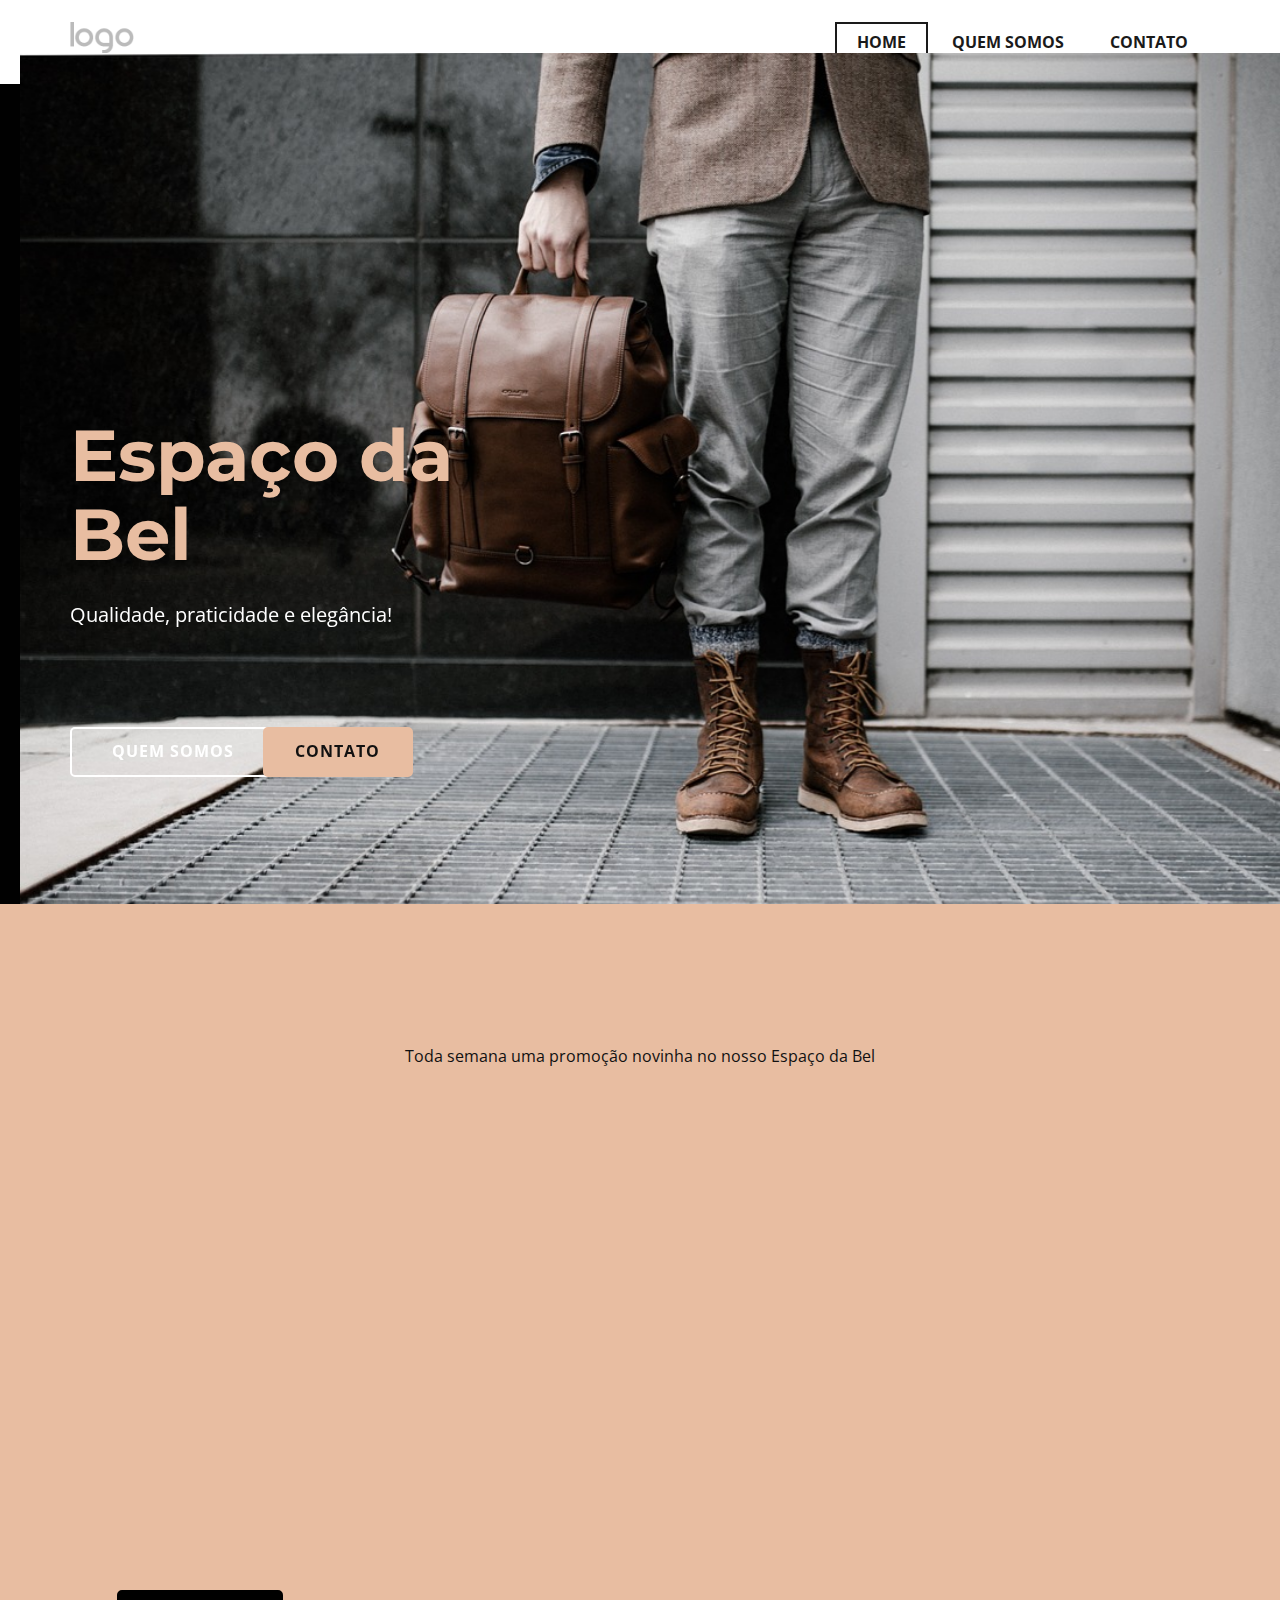
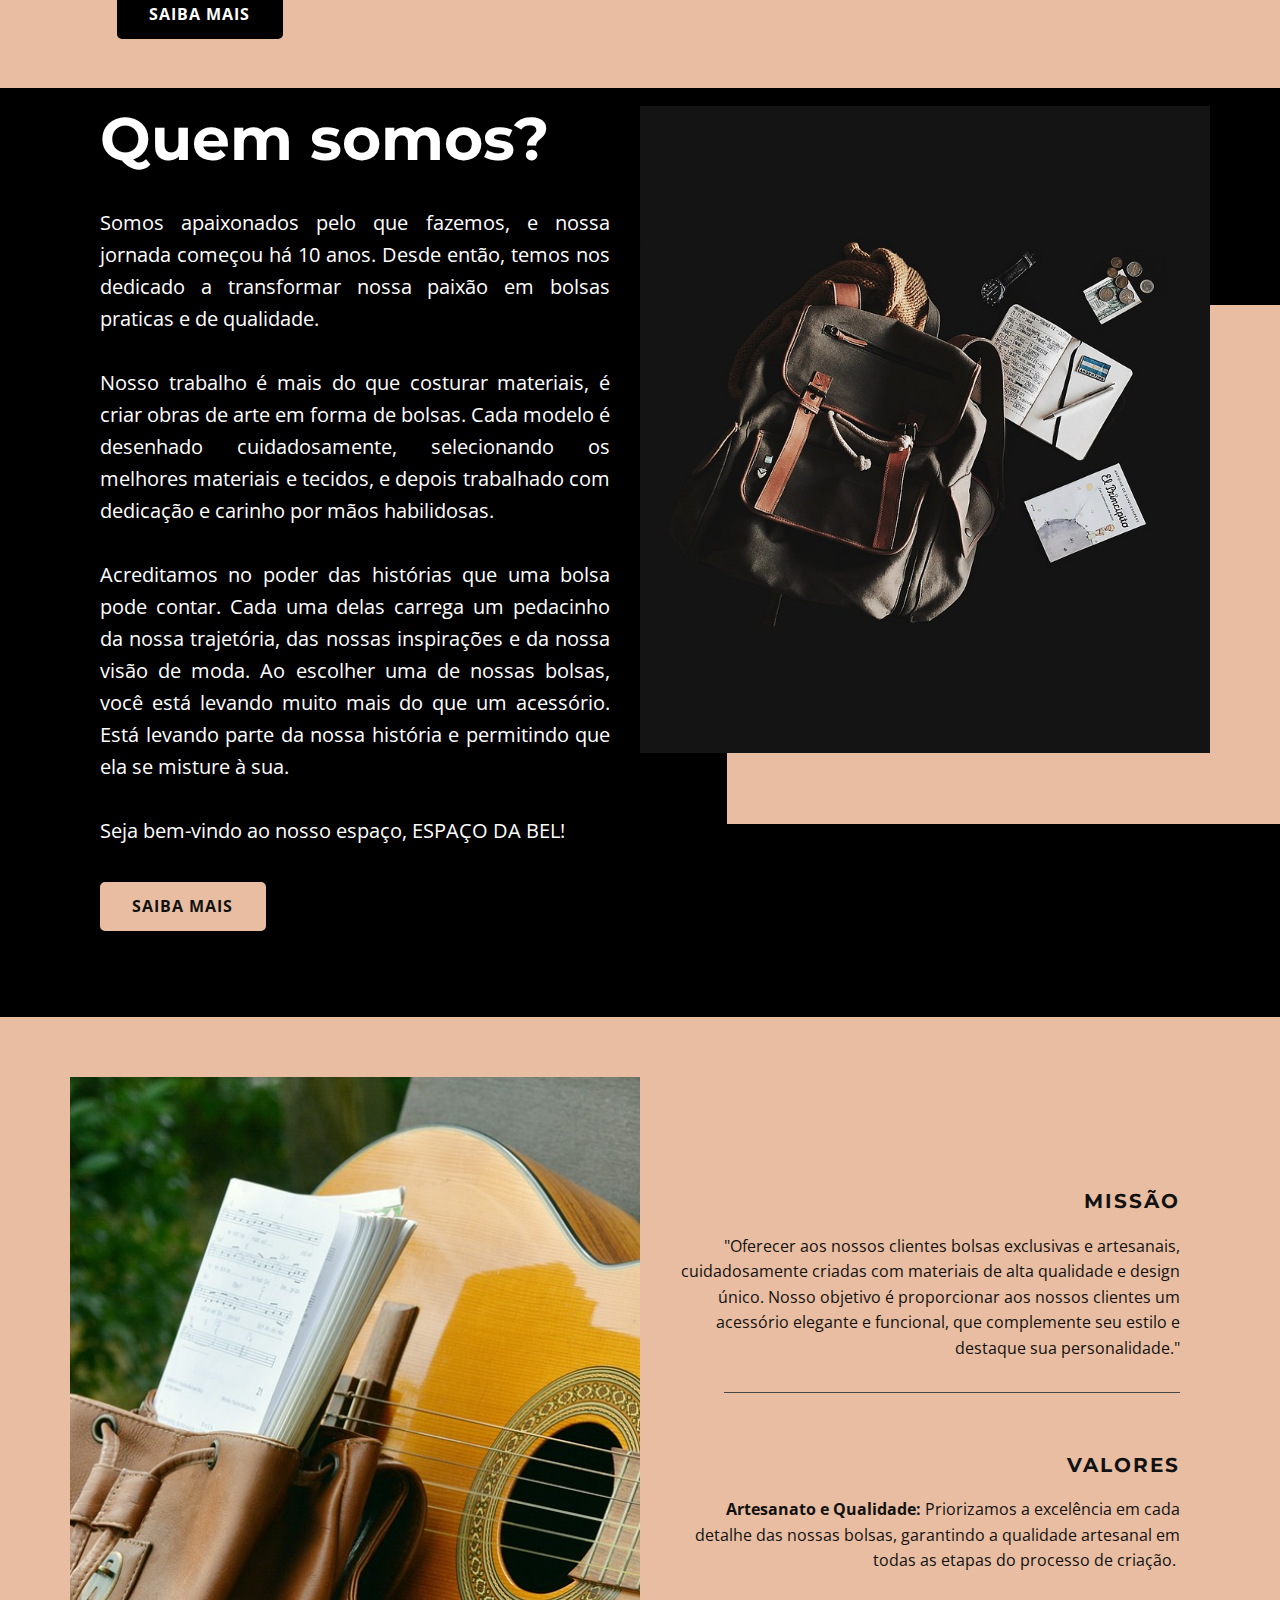
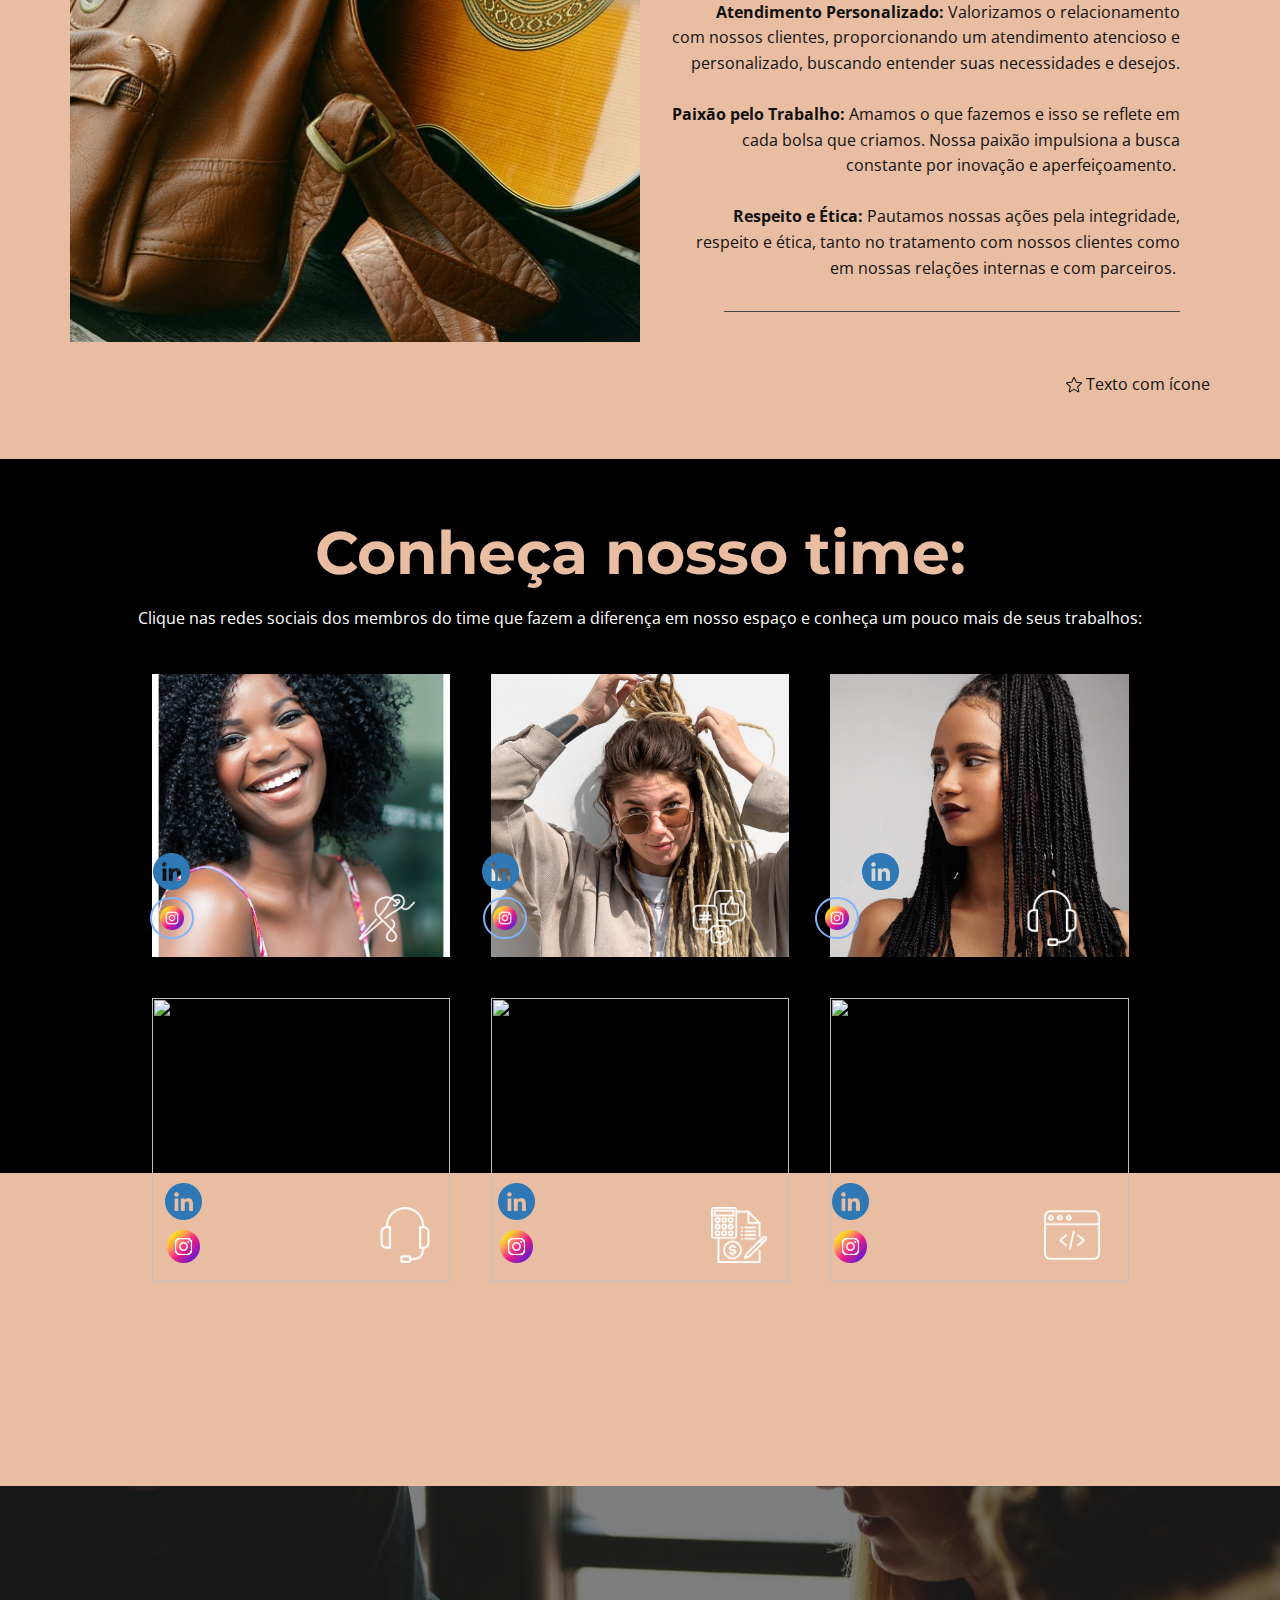
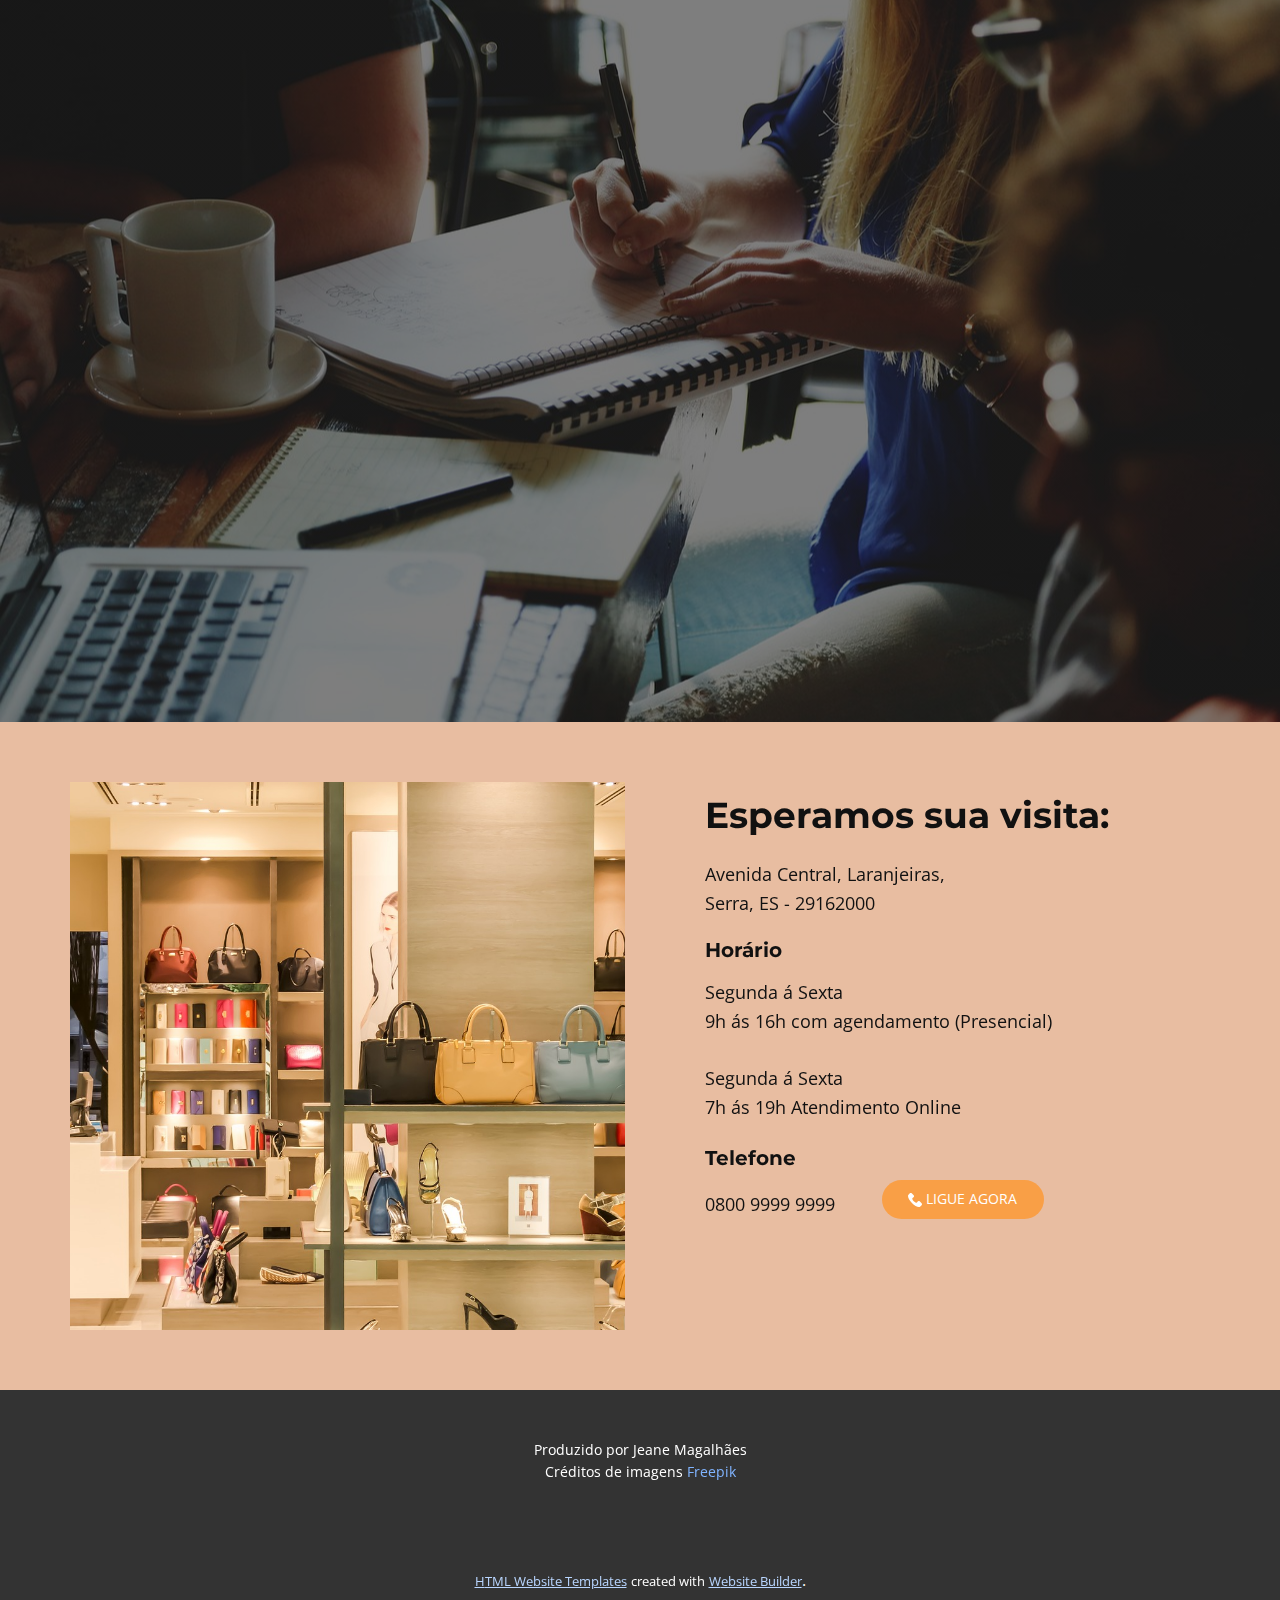
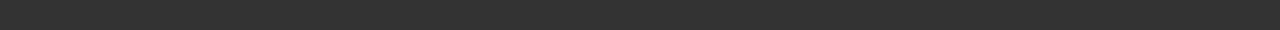
==== Home.html @ 500de868 "inicio" ====
<!DOCTYPE html>
<html style="font-size: 16px;" lang="pt"><head>
    <meta name="viewport" content="width=device-width, initial-scale=1.0">
    <meta charset="utf-8">
    <meta name="keywords" content="​Dreadlocks &amp;amp; Weave Spa, ​Hair Services, About Salon, ​To book and for exact pricing please call us at 123-456-7868, mission, Why Us?, Visit Us, Contact Us">
    <meta name="description" content="">
    <title>Home</title>
    <link rel="stylesheet" href="nicepage.css" media="screen">
<link rel="stylesheet" href="Home.css" media="screen">
    <script class="u-script" type="text/javascript" src="jquery.js" defer=""></script>
    <script class="u-script" type="text/javascript" src="nicepage.js" defer=""></script>
    <meta name="generator" content="Nicepage 5.10.10, nicepage.com">
    <meta name="referrer" content="origin">
    <link id="u-theme-google-font" rel="stylesheet" href="https://fonts.googleapis.com/css?family=Montserrat:100,100i,200,200i,300,300i,400,400i,500,500i,600,600i,700,700i,800,800i,900,900i|Open+Sans:300,300i,400,400i,500,500i,600,600i,700,700i,800,800i">
    
    
    
    
    
    
    
    
    <script type="application/ld+json">{
		"@context": "http://schema.org",
		"@type": "Organization",
		"name": "EspaçoBel",
		"logo": "/images/default-logo.png"
}</script>
    <meta name="theme-color" content="#80b4ff">
    <meta property="og:title" content="Home">
    <meta property="og:type" content="website">
  <meta data-intl-tel-input-cdn-path="intlTelInput/"></head>
  <body class="u-body u-xl-mode" data-lang="pt"><header class="u-clearfix u-header u-header" id="sec-bdaf"><div class="u-clearfix u-sheet u-valign-middle u-sheet-1">
        <a href="https://nicepage.com" class="u-image u-logo u-image-1">
          <img src="/images/default-logo.png" class="u-logo-image u-logo-image-1">
        </a>
        <nav class="u-menu u-menu-one-level u-offcanvas u-menu-1" data-responsive-from="MD">
          <div class="menu-collapse" style="font-size: 1rem; letter-spacing: 0px; font-weight: 700; text-transform: uppercase;">
            <a class="u-button-style u-custom-active-border-color u-custom-active-color u-custom-border u-custom-border-color u-custom-borders u-custom-hover-border-color u-custom-hover-color u-custom-left-right-menu-spacing u-custom-padding-bottom u-custom-text-active-color u-custom-text-color u-custom-text-hover-color u-custom-top-bottom-menu-spacing u-nav-link u-text-active-palette-1-base u-text-hover-palette-2-base" href="#">
              <svg class="u-svg-link" viewBox="0 0 24 24"><use xmlns:xlink="http://www.w3.org/1999/xlink" xlink:href="#menu-hamburger"></use></svg>
              <svg class="u-svg-content" version="1.1" id="menu-hamburger" viewBox="0 0 16 16" x="0px" y="0px" xmlns:xlink="http://www.w3.org/1999/xlink" xmlns="http://www.w3.org/2000/svg"><g><rect y="1" width="16" height="2"></rect><rect y="7" width="16" height="2"></rect><rect y="13" width="16" height="2"></rect>
</g></svg>
            </a>
          </div>
          <div class="u-custom-menu u-nav-container">
            <ul class="u-nav u-spacing-2 u-unstyled u-nav-1"><li class="u-nav-item"><a class="u-border-2 u-border-active-grey-90 u-border-hover-grey-50 u-button-style u-nav-link u-text-active-grey-90 u-text-grey-90 u-text-hover-grey-90" href="/Home.html" target="_blank" style="padding: 10px 20px;">Home</a>
</li><li class="u-nav-item"><a class="u-border-2 u-border-active-grey-90 u-border-hover-grey-50 u-button-style u-nav-link u-text-active-grey-90 u-text-grey-90 u-text-hover-grey-90" href="/Quem-Somos.html" target="_blank" style="padding: 10px 20px;">Quem Somos</a>
</li><li class="u-nav-item"><a class="u-border-2 u-border-active-grey-90 u-border-hover-grey-50 u-button-style u-nav-link u-text-active-grey-90 u-text-grey-90 u-text-hover-grey-90" href="/Contato.html" target="_blank" style="padding: 10px 20px;">Contato</a>
</li></ul>
          </div>
          <div class="u-custom-menu u-nav-container-collapse">
            <div class="u-black u-container-style u-inner-container-layout u-opacity u-opacity-95 u-sidenav">
              <div class="u-inner-container-layout u-sidenav-overflow">
                <div class="u-menu-close"></div>
                <ul class="u-align-center u-nav u-popupmenu-items u-unstyled u-nav-2"><li class="u-nav-item"><a class="u-button-style u-nav-link" href="/Home.html" target="_blank">Home</a>
</li><li class="u-nav-item"><a class="u-button-style u-nav-link" href="/Quem-Somos.html" target="_blank">Quem Somos</a>
</li><li class="u-nav-item"><a class="u-button-style u-nav-link" href="/Contato.html" target="_blank">Contato</a>
</li></ul>
              </div>
            </div>
            <div class="u-black u-menu-overlay u-opacity u-opacity-70"></div>
          </div>
        </nav>
      </div></header>
    <section class="skrollable skrollable-between u-align-left u-clearfix u-image u-section-1" id="carousel_c16d" src="" data-image-width="1980" data-image-height="1322">
      <img class="u-image u-image-1" src="/images/22e17a2b12294d01dacda52c867f68ab13fb8b41e6dcbb9622883d22128be8625da0c2d75aa3083d5e7c8ee6fb249936148e20fbebf7f8870bdb8a_1280.jpg" data-image-width="1280" data-image-height="853" data-animation-name="customAnimationIn" data-animation-duration="1500">
      <h1 class="u-text u-text-palette-2-base u-title u-text-1" data-animation-name="customAnimationIn" data-animation-duration="1750" data-animation-delay="500">Espaço&nbsp;da<br>Bel
      </h1>
      <p class="u-large-text u-text u-text-body-alt-color u-text-variant u-text-2" data-animation-name="customAnimationIn" data-animation-duration="1500" data-animation-delay="500">Qualidade, praticidade e elegância!<br>
        <br>
        <a href="https://www.freepik.com/" class="u-active-none u-border-1 u-border-active-grey-25 u-border-hover-grey-25 u-border-no-left u-border-no-right u-border-no-top u-border-white u-bottom-left-radius-0 u-bottom-right-radius-0 u-btn u-button-link u-button-style u-hover-none u-none u-radius-0 u-text-palette-2-base u-top-left-radius-0 u-top-right-radius-0 u-btn-1" target="_blank"></a>
      </p>
      <div class="u-align-left u-clearfix u-expanded-width-xs u-layout-custom-sm u-layout-custom-xs u-layout-wrap u-layout-wrap-1">
        <div class="u-layout">
          <div class="u-layout-row">
            <div class="u-align-left u-container-style u-layout-cell u-right-cell u-size-25-lg u-size-25-md u-size-25-xl u-size-30-sm u-size-60-xs u-layout-cell-1" data-animation-name="customAnimationIn" data-animation-duration="1500" data-animation-delay="500">
              <div class="u-container-layout u-valign-top u-container-layout-1">
                <a href="/Quem-Somos.html" class="u-active-white u-border-2 u-border-active-white u-border-hover-white u-border-white u-btn u-btn-round u-button-style u-hover-white u-radius-5 u-btn-2" target="_blank">Quem Somos</a>
              </div>
            </div>
            <div class="u-align-left u-container-style u-layout-cell u-left-cell u-size-30-sm u-size-35-lg u-size-35-md u-size-35-xl u-size-60-xs u-layout-cell-2" data-animation-name="customAnimationIn" data-animation-duration="1500" data-animation-delay="500">
              <div class="u-container-layout u-valign-top u-container-layout-2">
                <a href="/Contato.html" class="u-active-white u-border-2 u-border-palette-2-base u-btn u-btn-round u-button-style u-hover-white u-palette-2-base u-radius-5 u-btn-3">Contato</a>
              </div>
            </div>
          </div>
        </div>
      </div>
    </section>
    <section class="u-align-center u-clearfix u-palette-2-base u-section-2" id="carousel_c72b">
      <div class="u-clearfix u-sheet u-sheet-1">
        <h2 class="u-align-center u-text u-text-default u-text-1" data-animation-name="customAnimationIn" data-animation-duration="1500"> Liquida Espaço</h2>
        <p class="u-align-center u-text u-text-default u-text-2">Toda semana uma promoção novinha no nosso Espaço da Bel</p>
        <div class="u-expanded-width u-list u-list-1">
          <div class="u-repeater u-repeater-1">
            <div class="u-align-center u-container-style u-list-item u-repeater-item u-shape-rectangle u-list-item-1" data-animation-name="customAnimationIn" data-animation-duration="1500" data-animation-delay="500">
              <div class="u-container-layout u-similar-container u-container-layout-1">
                <div alt="" class="u-border-9 u-border-white u-image u-image-circle u-image-1" data-image-width="1280" data-image-height="763" data-animation-name="customAnimationIn" data-animation-duration="1500" data-animation-delay="250"></div>
                <a href="https://nicepage.studio" class="u-border-2 u-border-hover-palette-2-base u-border-palette-1-base u-btn u-btn-round u-button-style u-none u-radius-50 u-btn-1"><span class="u-file-icon u-icon u-icon-1"><img src="/images/10629628.png" alt=""></span>
                </a>
                <h4 class="u-text u-text-3">bolsa tiracol<br>masculina
                </h4>
                <h5 class="u-text u-text-4">R​$225</h5>
                <p class="u-text u-text-5">Bolsa em corvino.</p>
                <a href="https://nicepage.site" class="u-active-none u-btn u-button-style u-hover-none u-none u-text-hover-palette-2-base u-text-palette-1-base u-btn-2"><span class="u-icon u-text-black"><svg class="u-svg-content" viewBox="0 0 511.334 511.334" style="width: 1em; height: 1em;"><path d="m506.887 114.74c-3.979-5.097-10.086-8.076-16.553-8.076h-399.808l-5.943-66.207c-.972-10.827-10.046-19.123-20.916-19.123h-42.667c-11.598 0-21 9.402-21 21s9.402 21 21 21h23.468l23.018 256.439c.005.302-.01.599.007.903.047.806.152 1.594.286 2.37l.842 9.376c.016.177.034.354.055.529 2.552 22.11 13.851 41.267 30.19 54.21-8.466 10.812-13.532 24.407-13.532 39.172 0 35.106 28.561 63.667 63.666 63.667 35.106 0 63.667-28.561 63.667-63.667 0-7.605-1.345-14.9-3.801-21.667h114.936c-2.457 6.767-3.801 14.062-3.801 21.667 0 35.106 28.561 63.667 63.667 63.667s63.667-28.561 63.667-63.667-28.561-63.667-63.667-63.667h-234.526c-15.952 0-29.853-9.624-35.853-23.646l335.608-19.724c9.162-.538 16.914-6.966 19.141-15.87l42.67-170.67c1.567-6.272.158-12.918-3.821-18.016z"></path></svg></span>&nbsp;Adicionar ao Carrinho
                </a>
              </div>
            </div>
            <div class="u-align-center u-container-style u-list-item u-repeater-item u-shape-rectangle u-list-item-2" data-animation-name="customAnimationIn" data-animation-duration="1500" data-animation-delay="500">
              <div class="u-container-layout u-similar-container u-container-layout-2">
                <div alt="" class="u-border-9 u-border-white u-image u-image-circle u-image-2" data-image-width="1280" data-image-height="853" data-animation-name="customAnimationIn" data-animation-duration="1500" data-animation-delay="250"></div>
                <a href="https://nicepage.studio" class="u-border-2 u-border-hover-palette-2-base u-border-palette-1-base u-btn u-btn-round u-button-style u-none u-radius-50 u-btn-3"><span class="u-file-icon u-icon u-icon-3"><img src="/images/10263272.png" alt=""></span>
                </a>
                <h4 class="u-text u-text-6"> bolsa de mão&nbsp;<br>feminina G
                </h4>
                <h5 class="u-text u-text-7">R​$125</h5>
                <p class="u-text u-text-8">Bolsa em corino.</p>
                <a href="https://nicepage.site" class="u-active-none u-btn u-button-style u-hover-none u-none u-text-hover-palette-2-base u-text-palette-1-base u-btn-4"><span class="u-icon u-text-black"><svg class="u-svg-content" viewBox="0 0 511.334 511.334" style="width: 1em; height: 1em;"><path d="m506.887 114.74c-3.979-5.097-10.086-8.076-16.553-8.076h-399.808l-5.943-66.207c-.972-10.827-10.046-19.123-20.916-19.123h-42.667c-11.598 0-21 9.402-21 21s9.402 21 21 21h23.468l23.018 256.439c.005.302-.01.599.007.903.047.806.152 1.594.286 2.37l.842 9.376c.016.177.034.354.055.529 2.552 22.11 13.851 41.267 30.19 54.21-8.466 10.812-13.532 24.407-13.532 39.172 0 35.106 28.561 63.667 63.666 63.667 35.106 0 63.667-28.561 63.667-63.667 0-7.605-1.345-14.9-3.801-21.667h114.936c-2.457 6.767-3.801 14.062-3.801 21.667 0 35.106 28.561 63.667 63.667 63.667s63.667-28.561 63.667-63.667-28.561-63.667-63.667-63.667h-234.526c-15.952 0-29.853-9.624-35.853-23.646l335.608-19.724c9.162-.538 16.914-6.966 19.141-15.87l42.67-170.67c1.567-6.272.158-12.918-3.821-18.016z"></path></svg></span>&nbsp;Adicionar ao Carrinho
                </a>
              </div>
            </div>
            <div class="u-align-center u-container-style u-list-item u-repeater-item u-shape-rectangle u-list-item-3" data-animation-name="customAnimationIn" data-animation-duration="1500" data-animation-delay="500">
              <div class="u-container-layout u-similar-container u-container-layout-3">
                <div alt="" class="u-border-9 u-border-white u-image u-image-circle u-image-3" data-image-width="1280" data-image-height="853" data-animation-name="customAnimationIn" data-animation-duration="1500" data-animation-delay="250"></div>
                <a href="https://nicepage.studio" class="u-border-2 u-border-hover-palette-2-base u-border-palette-1-base u-btn u-btn-round u-button-style u-none u-radius-50 u-btn-5"><span class="u-file-icon u-icon u-icon-5"><img src="/images/10263272.png" alt=""></span>
                </a>
                <h4 class="u-text u-text-9">MOCHILA&nbsp;<br>UNISSEX
                </h4>
                <h5 class="u-text u-text-10"> R$85</h5>
                <p class="u-text u-text-11">Bolsa em duratã.</p>
                <a href="https://nicepage.site" class="u-active-none u-btn u-button-style u-hover-none u-none u-text-hover-palette-2-base u-text-palette-1-base u-btn-6"><span class="u-icon u-text-black"><svg class="u-svg-content" viewBox="0 0 511.334 511.334" style="width: 1em; height: 1em;"><path d="m506.887 114.74c-3.979-5.097-10.086-8.076-16.553-8.076h-399.808l-5.943-66.207c-.972-10.827-10.046-19.123-20.916-19.123h-42.667c-11.598 0-21 9.402-21 21s9.402 21 21 21h23.468l23.018 256.439c.005.302-.01.599.007.903.047.806.152 1.594.286 2.37l.842 9.376c.016.177.034.354.055.529 2.552 22.11 13.851 41.267 30.19 54.21-8.466 10.812-13.532 24.407-13.532 39.172 0 35.106 28.561 63.667 63.666 63.667 35.106 0 63.667-28.561 63.667-63.667 0-7.605-1.345-14.9-3.801-21.667h114.936c-2.457 6.767-3.801 14.062-3.801 21.667 0 35.106 28.561 63.667 63.667 63.667s63.667-28.561 63.667-63.667-28.561-63.667-63.667-63.667h-234.526c-15.952 0-29.853-9.624-35.853-23.646l335.608-19.724c9.162-.538 16.914-6.966 19.141-15.87l42.67-170.67c1.567-6.272.158-12.918-3.821-18.016z"></path></svg></span>&nbsp;Adicionar ao Carrinho
                </a>
              </div>
            </div>
            <div class="u-align-center u-container-style u-list-item u-repeater-item u-shape-rectangle u-list-item-4" data-animation-name="customAnimationIn" data-animation-duration="1500" data-animation-delay="500">
              <div class="u-container-layout u-similar-container u-container-layout-4">
                <div alt="" class="u-border-9 u-border-white u-image u-image-circle u-image-4" data-image-width="1280" data-image-height="1280" data-animation-name="customAnimationIn" data-animation-duration="1500" data-animation-delay="250"></div>
                <a href="https://nicepage.studio" class="u-border-2 u-border-hover-palette-2-base u-border-palette-1-base u-btn u-btn-round u-button-style u-none u-radius-50 u-btn-7"><span class="u-file-icon u-icon u-icon-7"><img src="/images/10263272.png" alt=""></span>
                </a>
                <h4 class="u-text u-text-12">BOLSA DE MÃO FEMININA P</h4>
                <h5 class="u-text u-text-13">R​$155&nbsp;<br>
                </h5>
                <p class="u-text u-text-14">Bolsa em corino trabalhado.</p>
                <a href="https://nicepage.site" class="u-active-none u-btn u-button-style u-hover-none u-none u-text-hover-palette-2-base u-text-palette-1-base u-btn-8"><span class="u-icon u-text-black"><svg class="u-svg-content" viewBox="0 0 511.334 511.334" style="width: 1em; height: 1em;"><path d="m506.887 114.74c-3.979-5.097-10.086-8.076-16.553-8.076h-399.808l-5.943-66.207c-.972-10.827-10.046-19.123-20.916-19.123h-42.667c-11.598 0-21 9.402-21 21s9.402 21 21 21h23.468l23.018 256.439c.005.302-.01.599.007.903.047.806.152 1.594.286 2.37l.842 9.376c.016.177.034.354.055.529 2.552 22.11 13.851 41.267 30.19 54.21-8.466 10.812-13.532 24.407-13.532 39.172 0 35.106 28.561 63.667 63.666 63.667 35.106 0 63.667-28.561 63.667-63.667 0-7.605-1.345-14.9-3.801-21.667h114.936c-2.457 6.767-3.801 14.062-3.801 21.667 0 35.106 28.561 63.667 63.667 63.667s63.667-28.561 63.667-63.667-28.561-63.667-63.667-63.667h-234.526c-15.952 0-29.853-9.624-35.853-23.646l335.608-19.724c9.162-.538 16.914-6.966 19.141-15.87l42.67-170.67c1.567-6.272.158-12.918-3.821-18.016z"></path></svg></span>&nbsp;Adicionar ao Carrinho
                </a>
              </div>
            </div>
          </div>
        </div>
        <a href="/Contato.html" class="u-active-white u-align-left u-black u-border-2 u-border-black u-border-hover-palette-2-base u-btn u-btn-round u-button-style u-hover-grey-60 u-radius-5 u-btn-9" target="_blank">SAIBA MAIS</a>
      </div>
    </section>
    <section class="u-black u-clearfix u-valign-middle-lg u-valign-middle-xl u-valign-middle-xs u-section-3" id="carousel_74c8">
      <div class="u-palette-2-base u-shape u-shape-rectangle u-shape-1"></div>
      <div class="u-clearfix u-layout-wrap u-layout-wrap-1">
        <div class="u-layout">
          <div class="u-layout-row">
            <div class="u-container-align-left u-container-style u-layout-cell u-size-30-lg u-size-30-xl u-size-60-md u-size-60-sm u-size-60-xs u-layout-cell-1">
              <div class="u-container-layout u-container-layout-1">
                <h2 class="u-align-left u-text u-text-1">Quem somos?</h2>
                <p class="u-align-justify u-text u-text-2">Somos apaixonados pelo que fazemos, e nossa jornada começou há 10 anos. Desde então, temos nos dedicado a transformar nossa paixão em bolsas praticas e de qualidade.&nbsp;<br>
                  <br>Nosso trabalho é mais do que costurar materiais, é criar obras de arte em forma de bolsas. Cada modelo é desenhado cuidadosamente, selecionando os melhores materiais e tecidos, e depois trabalhado com dedicação e carinho por mãos habilidosas.&nbsp;<br>
                  <br>Acreditamos no poder das histórias que uma bolsa pode contar. Cada uma delas carrega um pedacinho da nossa trajetória, das nossas inspirações e da nossa visão de moda. Ao escolher uma de nossas bolsas, você está levando muito mais do que um acessório. Está levando parte da nossa história e permitindo que ela se misture à sua.&nbsp;<br>
                  <br>Seja bem-vindo ao nosso espaço, ESPAÇO DA BEL!&nbsp;<br>
                </p>
                <a href="/Contato.html" class="u-active-white u-align-left u-border-2 u-border-palette-2-base u-btn u-btn-round u-button-style u-hover-white u-palette-2-base u-radius-5 u-btn-1" target="_blank">SAIBA MAIS</a>
              </div>
            </div>
            <div class="u-container-style u-layout-cell u-size-30-lg u-size-30-xl u-size-60-md u-size-60-sm u-size-60-xs u-layout-cell-2">
              <div class="u-container-layout u-container-layout-2">
                <img class="u-expanded-width-lg u-expanded-width-xl u-image u-image-default u-image-1" src="/images/1bbcd5934a27c97f35cf4f248a918b1af66ad0f0c254eef7b6de8eb1b36b3815ddba918716b6fed92603c0157c50e8c46e052acc3dda0e8d6b7dd9_1280.jpg" alt="" data-image-width="1280" data-image-height="853">
              </div>
            </div>
          </div>
        </div>
      </div>
    </section>
    <section class="u-clearfix u-palette-2-base u-section-4" id="carousel_ad1d">
      <div class="u-clearfix u-sheet u-valign-middle u-sheet-1">
        <div class="u-clearfix u-expanded-width u-layout-wrap u-layout-wrap-1">
          <div class="u-layout">
            <div class="u-layout-row">
              <div class="u-align-center u-container-style u-image u-layout-cell u-right-cell u-size-30 u-image-1" data-image-width="1280" data-image-height="853">
                <div class="u-container-layout u-container-layout-1"></div>
              </div>
              <div class="u-align-right u-container-align-right u-container-style u-layout-cell u-left-cell u-size-30 u-layout-cell-2">
                <div class="u-container-layout u-container-layout-2">
                  <h4 class="u-align-right u-text u-text-default u-text-1">MISSÃO</h4>
                  <p class="u-align-right u-text u-text-2"> "Oferecer aos nossos clientes bolsas exclusivas e artesanais, cuidadosamente criadas com materiais de alta qualidade e design único. Nosso objetivo é proporcionar aos nossos clientes um acessório elegante e funcional, que complemente seu estilo e destaque sua personalidade."</p>
                  <div class="u-align-right u-border-1 u-border-grey-dark-1 u-line u-line-horizontal u-line-1"></div>
                  <h4 class="u-align-right u-text u-text-default u-text-3">VALORES</h4>
                  <p class="u-align-right u-text u-text-4">
                    <span style="font-weight: 700;">Artesanato e Qualidade: </span>Priorizamos a excelência em cada detalhe das nossas bolsas, garantindo a qualidade artesanal em todas as etapas do processo de criação.&nbsp;<br>
                    <br>
                    <span style="font-weight: 700;">&nbsp; &nbsp; &nbsp;Atendimento Personalizado: </span>Valorizamos o relacionamento com nossos clientes, proporcionando um atendimento atencioso e personalizado, buscando entender suas necessidades e desejos.<br>
                    <br>
                    <span style="font-weight: 700;">Paixão pelo Trabalho:</span> Amamos o que fazemos e isso se reflete em cada bolsa que criamos. Nossa paixão impulsiona a busca constante por inovação e aperfeiçoamento.&nbsp;<br>
                    <br>
                    <span style="font-weight: 700;">&nbsp;Respeito e Ética: </span>Pautamos nossas ações pela integridade, respeito e ética, tanto no tratamento com nossos clientes como em nossas relações internas e com parceiros.&nbsp;<br>
                  </p>
                  <div class="u-align-right u-border-1 u-border-grey-dark-1 u-line u-line-horizontal u-line-2"></div>
                </div>
              </div>
            </div>
          </div>
        </div>
        <p class="u-text u-text-default u-text-5"><span class="u-icon"><svg class="u-svg-content" viewBox="0 0 511 511" style="width: 1em; height: 1em;"><path d="m114.59375 491.140625c-5.609375 0-11.179688-1.75-15.933594-5.1875-8.855468-6.417969-12.992187-17.449219-10.582031-28.09375l32.9375-145.089844-111.703125-97.960937c-8.210938-7.167969-11.347656-18.519532-7.976562-28.90625 3.371093-10.367188 12.542968-17.707032 23.402343-18.710938l147.796875-13.417968 58.433594-136.746094c4.308594-10.046875 14.121094-16.535156 25.023438-16.535156 10.902343 0 20.714843 6.488281 25.023437 16.511718l58.433594 136.769532 147.773437 13.417968c10.882813.980469 20.054688 8.34375 23.425782 18.710938 3.371093 10.367187.253906 21.738281-7.957032 28.90625l-111.703125 97.941406 32.9375 145.085938c2.414063 10.667968-1.726562 21.699218-10.578125 28.097656-8.832031 6.398437-20.609375 6.890625-29.910156 1.300781l-127.445312-76.160156-127.445313 76.203125c-4.308594 2.558594-9.109375 3.863281-13.953125 3.863281zm141.398438-112.875c4.84375 0 9.640624 1.300781 13.953124 3.859375l120.277344 71.9375-31.085937-136.941406c-2.21875-9.746094 1.089843-19.921875 8.621093-26.515625l105.472657-92.5-139.542969-12.671875c-10.046875-.917969-18.6875-7.234375-22.613281-16.492188l-55.082031-129.046875-55.148438 129.066407c-3.882812 9.195312-12.523438 15.511718-22.546875 16.429687l-139.5625 12.671875 105.46875 92.5c7.554687 6.613281 10.859375 16.769531 8.621094 26.539062l-31.0625 136.9375 120.277343-71.914062c4.308594-2.558594 9.109376-3.859375 13.953126-3.859375zm-84.585938-221.847656s0 .023437-.023438.042969zm169.128906-.0625.023438.042969c0-.023438 0-.023438-.023438-.042969zm0 0"></path></svg></span>&nbsp;Texto com ícone
        </p>
      </div>
    </section>
    <section class="u-align-center u-clearfix u-palette-2-light-1 u-section-5" id="carousel_bdc9">
      <div class="u-black u-container-style u-expanded-width u-group u-shape-rectangle u-group-1">
        <div class="u-container-layout u-container-layout-1">
          <div class="u-align-center u-container-style u-group u-shape-rectangle u-group-2">
            <div class="u-container-layout u-container-layout-2">
              <h2 class="u-align-center u-text u-text-palette-2-base u-text-1"> Conheça nosso time:</h2>
              <p class="u-align-center u-text u-text-2"> Clique nas redes sociais dos membros do time que fazem a diferença em nosso espaço e conheça um pouco mais de seus trabalhos:</p>
            </div>
          </div>
          <div class="u-gallery u-layout-grid u-lightbox u-show-text-on-hover u-gallery-1">
            <div class="u-gallery-inner u-gallery-inner-1">
              <div class="u-effect-fade u-effect-hover-zoom u-gallery-item u-shape-rectangle">
                <div class="u-back-slide" data-image-width="980" data-image-height="1280">
                  <img class="u-back-image u-expanded" src="/images/e3ddd3bc6905718c6976fbec80265155cbf74cb5a7685d00ed15269a44d8c0e7a7036cba7f5865310643ec512a02171a88c09d39723b2c77434f39_1280.jpg">
                </div>
                <div class="u-over-slide u-shading u-over-slide-1">
                  <h3 class="u-gallery-heading"></h3>
                  <p class="u-gallery-text"></p>
                </div>
              </div>
              <div class="u-effect-fade u-effect-hover-zoom u-gallery-item u-shape-rectangle">
                <div class="u-back-slide" data-image-width="872" data-image-height="872">
                  <img class="u-back-image u-expanded" src="/images/rtrtrtrt.jpg">
                </div>
                <div class="u-over-slide u-shading u-over-slide-2">
                  <h3 class="u-gallery-heading"></h3>
                  <p class="u-gallery-text"></p>
                </div>
              </div>
              <div class="u-effect-fade u-effect-hover-zoom u-gallery-item u-shape-rectangle">
                <div class="u-back-slide" data-image-width="872" data-image-height="872">
                  <img class="u-back-image u-expanded" src="/images/dsdsd.jpg">
                </div>
                <div class="u-over-slide u-shading u-over-slide-3">
                  <h3 class="u-gallery-heading"></h3>
                  <p class="u-gallery-text"></p>
                </div>
              </div>
              <div class="u-effect-fade u-effect-hover-zoom u-gallery-item u-shape-rectangle">
                <div class="u-back-slide" data-image-width="1280" data-image-height="853">
                  <img class="u-back-image u-expanded" src="https://pixabay.com/get/gd851550101c6eec4f1e18af06806c447004972e702b80737d61e9d7e16447c65c133a1b13789c979a9d1e0dc17118289d8d90e433db6b17be916b729a85d1ca9_1280.jpg">
                </div>
                <div class="u-over-slide u-shading u-over-slide-4">
                  <h3 class="u-gallery-heading"></h3>
                  <p class="u-gallery-text"></p>
                </div>
              </div>
              <div class="u-effect-fade u-effect-hover-zoom u-gallery-item u-shape-rectangle">
                <div class="u-back-slide" data-image-width="1280" data-image-height="852">
                  <img class="u-back-image u-expanded" src="https://pixabay.com/get/ge643abc46f7dc47c793b6a597269751f46522c2904fea528d771e01aa0dea41a49a1631a845e064e0defc26ed328252efc136709c0f92a713598eabcfba5f7f1_1280.jpg">
                </div>
                <div class="u-over-slide u-shading u-over-slide-5">
                  <h3 class="u-gallery-heading"></h3>
                  <p class="u-gallery-text"></p>
                </div>
              </div>
              <div class="u-effect-fade u-effect-hover-zoom u-gallery-item u-shape-rectangle">
                <div class="u-back-slide" data-image-width="1280" data-image-height="853">
                  <img class="u-back-image u-expanded" src="https://pixabay.com/get/g873b3ad9679e596d145efb40869a07f79b061eebcebb9ad1b2392ab3d13df36e819829de835ebc0ad7a4a32cc406a76dd377f558b82f4e0d16948808cc7ac4b4_1280.jpg">
                </div>
                <div class="u-over-slide u-shading u-over-slide-6">
                  <h3 class="u-gallery-heading"></h3>
                  <p class="u-gallery-text"></p>
                </div>
              </div>
            </div>
          </div>
          <div class="u-list u-list-1">
            <div class="u-repeater u-repeater-1">
              <div class="u-container-style u-list-item u-repeater-item">
                <div class="u-container-layout u-similar-container u-container-layout-3"><span class="u-custom-item u-file-icon u-icon u-text-white u-icon-1"><img src="/images/2818753-df951fcc.png" alt=""></span>
                  <a href="https://nicepage.com/k/teacher-website-templates" class="u-border-2 u-border-hover-palette-3-base u-border-palette-1-base u-btn u-btn-round u-button-style u-none u-radius-50 u-text-palette-2-base u-btn-1"><span class="u-file-icon u-icon u-icon-2"><img src="/images/3955024.png" alt=""></span>
                  </a>
                </div>
              </div>
              <div class="u-container-style u-list-item u-repeater-item">
                <div class="u-container-layout u-similar-container u-container-layout-4"><span class="u-custom-item u-file-icon u-icon u-text-white u-icon-3"><img src="/images/2065064-f96e9097.png" alt=""></span>
                  <a href="https://nicepage.com/k/teacher-website-templates" class="u-border-2 u-border-hover-palette-3-base u-border-palette-1-base u-btn u-btn-round u-button-style u-none u-radius-50 u-text-palette-2-base u-btn-2"><span class="u-file-icon u-icon u-icon-4"><img src="/images/3955024.png" alt=""></span>
                  </a>
                </div>
              </div>
              <div class="u-container-style u-list-item u-repeater-item">
                <div class="u-container-layout u-similar-container u-container-layout-5"><span class="u-custom-item u-file-icon u-icon u-text-white u-icon-5"><img src="/images/862909-fc312bbb.png" alt=""></span>
                  <a href="https://nicepage.com/k/teacher-website-templates" class="u-border-2 u-border-hover-palette-3-base u-border-palette-1-base u-btn u-btn-round u-button-style u-none u-radius-50 u-text-palette-2-base u-btn-3"><span class="u-file-icon u-icon u-icon-6"><img src="/images/3955024.png" alt=""></span>
                  </a>
                </div>
              </div>
            </div>
          </div><span class="u-file-icon u-icon u-icon-7"><img src="/images/2504799.png" alt=""></span><span class="u-file-icon u-icon u-icon-8"><img src="/images/2504799.png" alt=""></span><span class="u-file-icon u-icon u-icon-9"><img src="/images/2504799.png" alt=""></span>
        </div>
      </div>
      <div class="u-list u-list-2">
        <div class="u-repeater u-repeater-2">
          <div class="u-container-style u-list-item u-repeater-item">
            <div class="u-container-layout u-similar-container u-container-layout-6"><span class="u-custom-item u-file-icon u-icon u-text-white u-icon-10"><img src="/images/862909-fc312bbb.png" alt=""></span><span class="u-file-icon u-icon u-icon-11"><img src="/images/3955024.png" alt=""></span><span class="u-file-icon u-icon u-icon-12"><img src="/images/2504799.png" alt=""></span>
            </div>
          </div>
          <div class="u-container-style u-list-item u-repeater-item">
            <div class="u-container-layout u-similar-container u-container-layout-7"><span class="u-custom-item u-file-icon u-icon u-text-white u-icon-13"><img src="/images/1570887-31e74b2f.png" alt=""></span><span class="u-file-icon u-icon u-icon-14"><img src="/images/3955024.png" alt=""></span><span class="u-file-icon u-icon u-icon-15"><img src="/images/2504799.png" alt=""></span>
            </div>
          </div>
          <div class="u-container-style u-list-item u-repeater-item">
            <div class="u-container-layout u-similar-container u-container-layout-8"><span class="u-custom-item u-file-icon u-icon u-text-white u-icon-16"><img src="/images/6.png" alt=""></span><span class="u-file-icon u-icon u-icon-17"><img src="/images/3955024.png" alt=""></span><span class="u-file-icon u-icon u-icon-18"><img src="/images/2504799.png" alt=""></span>
            </div>
          </div>
        </div>
      </div>
    </section>
    <section class="u-clearfix u-image u-shading u-section-6" id="carousel_72a4" data-image-width="1280" data-image-height="853">
      <div class="u-clearfix u-sheet u-valign-middle u-sheet-1">
        <div class="u-clearfix u-expanded-width u-gutter-0 u-layout-wrap u-layout-wrap-1">
          <div class="u-layout">
            <div class="u-layout-row">
              <div class="u-align-left u-container-style u-layout-cell u-left-cell u-size-27-xl u-size-29-lg u-size-29-md u-size-29-sm u-size-29-xs u-layout-cell-1" data-animation-name="customAnimationIn" data-animation-duration="1500" data-animation-delay="500">
                <div class="u-container-layout u-container-layout-1">
                  <h2 class="u-text u-text-1">Contato</h2>
                  <h3 class="u-text u-text-2">Agradecemos o contato, nosso time de atendimento entrará em contato o mais breve possivel.&nbsp;<br>
                    <br>Acesse tambem as nossas redes sociais:&nbsp;
                  </h3>
                  <a href="https://nicepage.com/k/clothing-store-website-templates" class="u-border-2 u-border-hover-palette-3-base u-border-palette-1-base u-btn u-btn-round u-button-style u-none u-radius-50 u-text-palette-2-base u-btn-1"><span class="u-file-icon u-icon u-icon-1"><img src="/images/3955024.png" alt=""></span>
                  </a>
                  <a href="https://nicepage.com/wordpress-themes" class="u-border-2 u-border-hover-palette-3-base u-border-palette-1-base u-btn u-btn-round u-button-style u-none u-radius-50 u-text-palette-2-base u-btn-2"><span class="u-file-icon u-icon u-icon-2"><img src="/images/3670124.png" alt=""></span>
                  </a>
                  <a href="https://nicepage.dev" class="u-btn u-btn-round u-button-style u-hover-palette-4-base u-palette-3-base u-radius-50 u-btn-3"><span class="u-file-icon u-icon u-text-white"><img src="/images/160200-cc0f1566.png" alt=""></span>&nbsp; converse agora
                  </a>
                  <div class="u-list u-list-1"></div>
                </div>
              </div>
              <div class="u-container-align-center u-container-style u-layout-cell u-right-cell u-size-31-lg u-size-31-md u-size-31-sm u-size-31-xs u-size-33-xl u-layout-cell-2" data-animation-name="customAnimationIn" data-animation-duration="1500" data-animation-delay="500">
                <div class="u-container-layout u-valign-middle-xl u-container-layout-2">
                  <div class="u-expanded-width-md u-expanded-width-sm u-expanded-width-xs u-form u-form-1">
                    <form action="https://forms.nicepagesrv.com/v2/form/process" class="u-clearfix u-form-spacing-30 u-form-vertical u-inner-form" style="padding: 10px" source="email" name="form">
                      <div class="u-form-group u-form-name">
                        <label for="name-319a" class="u-label u-text-body-alt-color u-label-1">Nome</label>
                        <input type="text" placeholder="Digite seu nome e sobrenome" id="name-319a" name="name" class="u-border-2 u-border-no-left u-border-no-right u-border-no-top u-border-white u-input u-input-rectangle" required="" wfd-id="id673">
                      </div>
                      <div class="u-form-email u-form-group">
                        <label for="email-319a" class="u-label u-text-body-alt-color u-label-2">Email</label>
                        <input type="email" placeholder="Digite seu melhor email " id="email-319a" name="email" class="u-border-2 u-border-no-left u-border-no-right u-border-no-top u-border-white u-input u-input-rectangle" required="" wfd-id="id672">
                      </div>
                      <div class="u-form-group u-form-message">
                        <label for="message-319a" class="u-label u-text-body-alt-color u-label-3">Mensagem</label>
                        <textarea placeholder="Digite sua mensagem" rows="4" cols="50" id="message-319a" name="message" class="u-border-2 u-border-no-left u-border-no-right u-border-no-top u-border-white u-input u-input-rectangle" required=""></textarea>
                      </div>
                      <div class="u-align-left u-form-group u-form-submit">
                        <a href="#" class="u-active-white u-border-none u-btn u-btn-round u-btn-submit u-button-style u-hover-white u-palette-2-base u-radius-10 u-btn-4">eNVIAR</a>
                        <input type="submit" value="submit" class="u-form-control-hidden" wfd-id="id675">
                      </div>
                      <div class="u-form-send-message u-form-send-success"> Thank you! Your message has been sent. </div>
                      <div class="u-form-send-error u-form-send-message"> Unable to send your message. Please fix errors then try again. </div>
                      <input type="hidden" value="" name="recaptchaResponse" wfd-id="id676">
                      <input type="hidden" name="formServices" value="e6330a9474f3708c3239a81f13d71a93">
                    </form>
                  </div>
                </div>
              </div>
            </div>
          </div>
        </div>
      </div>
    </section>
    <section class="u-clearfix u-palette-2-base u-section-7" id="sec-8db6">
      <div class="u-clearfix u-sheet u-valign-middle u-sheet-1">
        <div class="u-clearfix u-expanded-width u-gutter-30 u-layout-wrap u-layout-wrap-1">
          <div class="u-gutter-0 u-layout">
            <div class="u-layout-row">
              <div class="u-container-align-center u-container-style u-image u-layout-cell u-size-30 u-image-1" data-image-width="1280" data-image-height="884">
                <div class="u-container-layout u-container-layout-1"></div>
              </div>
              <div class="u-container-style u-layout-cell u-size-30 u-layout-cell-2">
                <div class="u-container-layout u-container-layout-2">
                  <h2 class="u-align-left u-text u-text-1">E​speramos sua visita:</h2>
                  <p class="u-align-left u-text u-text-2"> Avenida Central, Laranjeiras, Serra, ES - 29162000</p>
                  <h5 class="u-align-left u-text u-text-default u-text-3">Horário</h5>
                  <p class="u-align-left u-text u-text-4"> Segunda á Sexta&nbsp;<br>9h ás 16h com agendamento (Presencial)<br>
                    <br>Segunda á Sexta&nbsp;<br>7h ás 19h Atendimento Online&nbsp;
                  </p>
                  <h5 class="u-align-left u-text u-text-default u-text-5">Telefone</h5>
                  <p class="u-align-left u-text u-text-6"> 0800 9999 9999<br>
                  </p>
                  <a href="https://nicepage.dev" class="u-btn u-btn-round u-button-style u-hover-palette-4-base u-palette-3-base u-radius-50 u-btn-1"><span class="u-icon"><svg class="u-svg-content" viewBox="0 0 513.64 513.64" x="0px" y="0px" style="width: 1em; height: 1em;"><path d="M499.66,376.96l-71.68-71.68c-25.6-25.6-69.12-15.359-79.36,17.92c-7.68,23.041-33.28,35.841-56.32,30.72 c-51.2-12.8-120.32-79.36-133.12-133.12c-7.68-23.041,7.68-48.641,30.72-56.32c33.28-10.24,43.52-53.76,17.92-79.36l-71.68-71.68 c-20.48-17.92-51.2-17.92-69.12,0l-48.64,48.64c-48.64,51.2,5.12,186.88,125.44,307.2c120.32,120.32,256,176.641,307.2,125.44 l48.64-48.64C517.581,425.6,517.581,394.88,499.66,376.96z"></path></svg></span>&nbsp;Ligue Agora
                  </a>
                </div>
              </div>
            </div>
          </div>
        </div>
      </div>
    </section>
    
    
    <footer class="u-align-center u-clearfix u-footer u-grey-80 u-footer" id="sec-1fad"><div class="u-clearfix u-sheet u-sheet-1">
        <p class="u-small-text u-text u-text-variant u-text-1">Produzido por Jeane Magalhães<br>Créditos de imagens&nbsp;<a href="https://www.freepik.com/" target="_blank" class="u-active-none u-border-none u-btn u-button-style u-hover-none u-none u-text-palette-1-base u-btn-1">Freepik</a>
          <br>
        </p>
      </div></footer>
    <section class="u-backlink u-clearfix u-grey-80">
      <a class="u-link" href="https://nicepage.com/html-templates" target="_blank">
        <span>HTML Website Templates</span>
      </a>
      <p class="u-text">
        <span>created with</span>
      </p>
      <a class="u-link" href="https://nicepage.com/website-builder" target="_blank">
        <span>Website Builder</span>
      </a>. 
    </section>
  
</body></html>
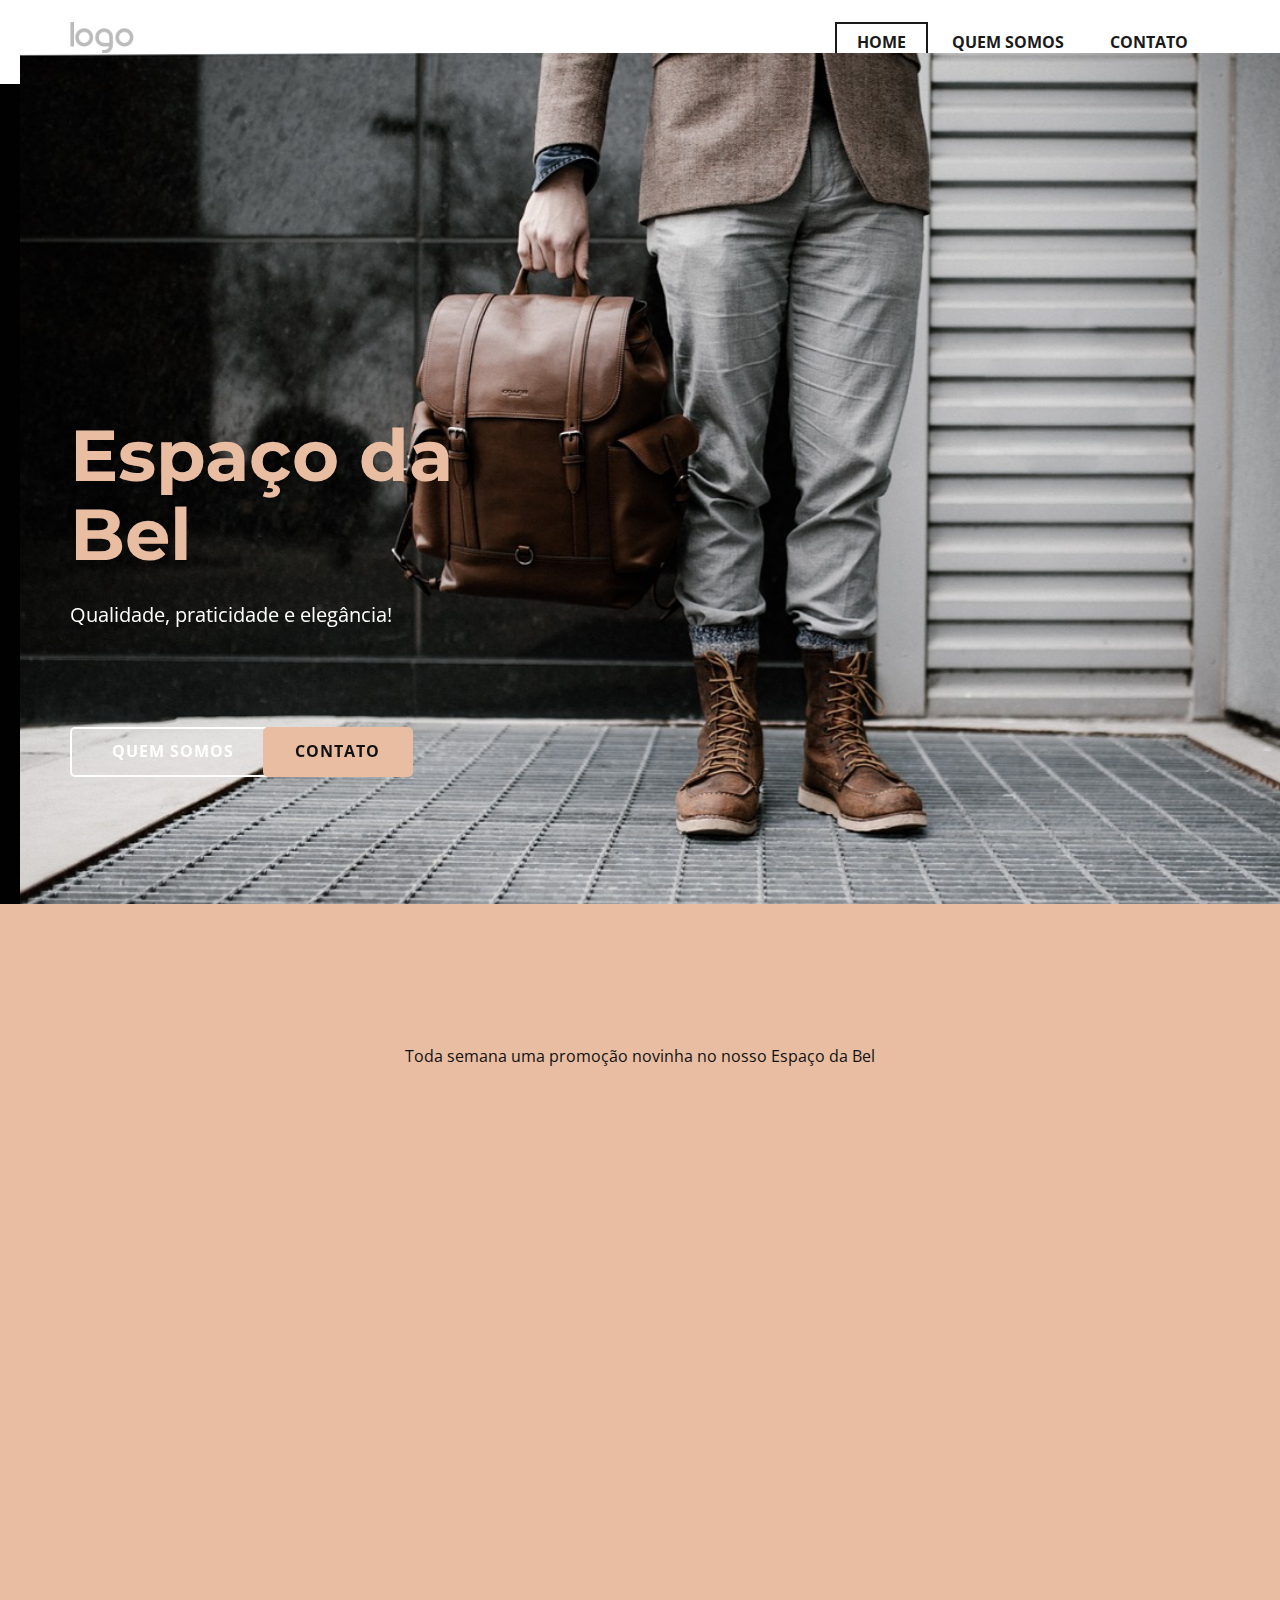
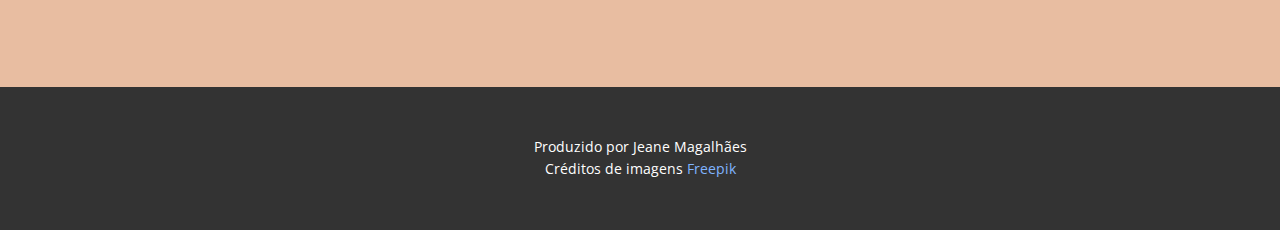
==== commit 2e62a6e0: "atualizações" ====
--- a/Home.html
+++ b/Home.html
@@ -30,7 +30,7 @@
     <meta property="og:title" content="Home">
     <meta property="og:type" content="website">
   <meta data-intl-tel-input-cdn-path="intlTelInput/"></head>
-  <body class="u-body u-xl-mode" data-lang="pt"><header class="u-clearfix u-header u-header" id="sec-bdaf"><div class="u-clearfix u-sheet u-valign-middle u-sheet-1">
+  <body data-home-page="Home.html" data-home-page-title="Home" class="u-body u-xl-mode" data-lang="pt"><header class="u-clearfix u-header u-header" id="sec-bdaf"><div class="u-clearfix u-sheet u-valign-middle u-sheet-1">
         <a href="https://nicepage.com" class="u-image u-logo u-image-1">
           <img src="/images/default-logo.png" class="u-logo-image u-logo-image-1">
         </a>
@@ -146,274 +146,15 @@
               </div>
             </div>
           </div>
-        </div>
-        <a href="/Contato.html" class="u-active-white u-align-left u-black u-border-2 u-border-black u-border-hover-palette-2-base u-btn u-btn-round u-button-style u-hover-grey-60 u-radius-5 u-btn-9" target="_blank">SAIBA MAIS</a>
-      </div>
-    </section>
-    <section class="u-black u-clearfix u-valign-middle-lg u-valign-middle-xl u-valign-middle-xs u-section-3" id="carousel_74c8">
-      <div class="u-palette-2-base u-shape u-shape-rectangle u-shape-1"></div>
-      <div class="u-clearfix u-layout-wrap u-layout-wrap-1">
-        <div class="u-layout">
-          <div class="u-layout-row">
-            <div class="u-container-align-left u-container-style u-layout-cell u-size-30-lg u-size-30-xl u-size-60-md u-size-60-sm u-size-60-xs u-layout-cell-1">
-              <div class="u-container-layout u-container-layout-1">
-                <h2 class="u-align-left u-text u-text-1">Quem somos?</h2>
-                <p class="u-align-justify u-text u-text-2">Somos apaixonados pelo que fazemos, e nossa jornada começou há 10 anos. Desde então, temos nos dedicado a transformar nossa paixão em bolsas praticas e de qualidade.&nbsp;<br>
-                  <br>Nosso trabalho é mais do que costurar materiais, é criar obras de arte em forma de bolsas. Cada modelo é desenhado cuidadosamente, selecionando os melhores materiais e tecidos, e depois trabalhado com dedicação e carinho por mãos habilidosas.&nbsp;<br>
-                  <br>Acreditamos no poder das histórias que uma bolsa pode contar. Cada uma delas carrega um pedacinho da nossa trajetória, das nossas inspirações e da nossa visão de moda. Ao escolher uma de nossas bolsas, você está levando muito mais do que um acessório. Está levando parte da nossa história e permitindo que ela se misture à sua.&nbsp;<br>
-                  <br>Seja bem-vindo ao nosso espaço, ESPAÇO DA BEL!&nbsp;<br>
-                </p>
-                <a href="/Contato.html" class="u-active-white u-align-left u-border-2 u-border-palette-2-base u-btn u-btn-round u-button-style u-hover-white u-palette-2-base u-radius-5 u-btn-1" target="_blank">SAIBA MAIS</a>
-              </div>
-            </div>
-            <div class="u-container-style u-layout-cell u-size-30-lg u-size-30-xl u-size-60-md u-size-60-sm u-size-60-xs u-layout-cell-2">
-              <div class="u-container-layout u-container-layout-2">
-                <img class="u-expanded-width-lg u-expanded-width-xl u-image u-image-default u-image-1" src="/images/1bbcd5934a27c97f35cf4f248a918b1af66ad0f0c254eef7b6de8eb1b36b3815ddba918716b6fed92603c0157c50e8c46e052acc3dda0e8d6b7dd9_1280.jpg" alt="" data-image-width="1280" data-image-height="853">
-              </div>
-            </div>
-          </div>
-        </div>
-      </div>
-    </section>
-    <section class="u-clearfix u-palette-2-base u-section-4" id="carousel_ad1d">
-      <div class="u-clearfix u-sheet u-valign-middle u-sheet-1">
-        <div class="u-clearfix u-expanded-width u-layout-wrap u-layout-wrap-1">
-          <div class="u-layout">
-            <div class="u-layout-row">
-              <div class="u-align-center u-container-style u-image u-layout-cell u-right-cell u-size-30 u-image-1" data-image-width="1280" data-image-height="853">
-                <div class="u-container-layout u-container-layout-1"></div>
-              </div>
-              <div class="u-align-right u-container-align-right u-container-style u-layout-cell u-left-cell u-size-30 u-layout-cell-2">
-                <div class="u-container-layout u-container-layout-2">
-                  <h4 class="u-align-right u-text u-text-default u-text-1">MISSÃO</h4>
-                  <p class="u-align-right u-text u-text-2"> "Oferecer aos nossos clientes bolsas exclusivas e artesanais, cuidadosamente criadas com materiais de alta qualidade e design único. Nosso objetivo é proporcionar aos nossos clientes um acessório elegante e funcional, que complemente seu estilo e destaque sua personalidade."</p>
-                  <div class="u-align-right u-border-1 u-border-grey-dark-1 u-line u-line-horizontal u-line-1"></div>
-                  <h4 class="u-align-right u-text u-text-default u-text-3">VALORES</h4>
-                  <p class="u-align-right u-text u-text-4">
-                    <span style="font-weight: 700;">Artesanato e Qualidade: </span>Priorizamos a excelência em cada detalhe das nossas bolsas, garantindo a qualidade artesanal em todas as etapas do processo de criação.&nbsp;<br>
-                    <br>
-                    <span style="font-weight: 700;">&nbsp; &nbsp; &nbsp;Atendimento Personalizado: </span>Valorizamos o relacionamento com nossos clientes, proporcionando um atendimento atencioso e personalizado, buscando entender suas necessidades e desejos.<br>
-                    <br>
-                    <span style="font-weight: 700;">Paixão pelo Trabalho:</span> Amamos o que fazemos e isso se reflete em cada bolsa que criamos. Nossa paixão impulsiona a busca constante por inovação e aperfeiçoamento.&nbsp;<br>
-                    <br>
-                    <span style="font-weight: 700;">&nbsp;Respeito e Ética: </span>Pautamos nossas ações pela integridade, respeito e ética, tanto no tratamento com nossos clientes como em nossas relações internas e com parceiros.&nbsp;<br>
-                  </p>
-                  <div class="u-align-right u-border-1 u-border-grey-dark-1 u-line u-line-horizontal u-line-2"></div>
-                </div>
-              </div>
-            </div>
-          </div>
-        </div>
-        <p class="u-text u-text-default u-text-5"><span class="u-icon"><svg class="u-svg-content" viewBox="0 0 511 511" style="width: 1em; height: 1em;"><path d="m114.59375 491.140625c-5.609375 0-11.179688-1.75-15.933594-5.1875-8.855468-6.417969-12.992187-17.449219-10.582031-28.09375l32.9375-145.089844-111.703125-97.960937c-8.210938-7.167969-11.347656-18.519532-7.976562-28.90625 3.371093-10.367188 12.542968-17.707032 23.402343-18.710938l147.796875-13.417968 58.433594-136.746094c4.308594-10.046875 14.121094-16.535156 25.023438-16.535156 10.902343 0 20.714843 6.488281 25.023437 16.511718l58.433594 136.769532 147.773437 13.417968c10.882813.980469 20.054688 8.34375 23.425782 18.710938 3.371093 10.367187.253906 21.738281-7.957032 28.90625l-111.703125 97.941406 32.9375 145.085938c2.414063 10.667968-1.726562 21.699218-10.578125 28.097656-8.832031 6.398437-20.609375 6.890625-29.910156 1.300781l-127.445312-76.160156-127.445313 76.203125c-4.308594 2.558594-9.109375 3.863281-13.953125 3.863281zm141.398438-112.875c4.84375 0 9.640624 1.300781 13.953124 3.859375l120.277344 71.9375-31.085937-136.941406c-2.21875-9.746094 1.089843-19.921875 8.621093-26.515625l105.472657-92.5-139.542969-12.671875c-10.046875-.917969-18.6875-7.234375-22.613281-16.492188l-55.082031-129.046875-55.148438 129.066407c-3.882812 9.195312-12.523438 15.511718-22.546875 16.429687l-139.5625 12.671875 105.46875 92.5c7.554687 6.613281 10.859375 16.769531 8.621094 26.539062l-31.0625 136.9375 120.277343-71.914062c4.308594-2.558594 9.109376-3.859375 13.953126-3.859375zm-84.585938-221.847656s0 .023437-.023438.042969zm169.128906-.0625.023438.042969c0-.023438 0-.023438-.023438-.042969zm0 0"></path></svg></span>&nbsp;Texto com ícone
-        </p>
-      </div>
-    </section>
-    <section class="u-align-center u-clearfix u-palette-2-light-1 u-section-5" id="carousel_bdc9">
-      <div class="u-black u-container-style u-expanded-width u-group u-shape-rectangle u-group-1">
-        <div class="u-container-layout u-container-layout-1">
-          <div class="u-align-center u-container-style u-group u-shape-rectangle u-group-2">
-            <div class="u-container-layout u-container-layout-2">
-              <h2 class="u-align-center u-text u-text-palette-2-base u-text-1"> Conheça nosso time:</h2>
-              <p class="u-align-center u-text u-text-2"> Clique nas redes sociais dos membros do time que fazem a diferença em nosso espaço e conheça um pouco mais de seus trabalhos:</p>
-            </div>
-          </div>
-          <div class="u-gallery u-layout-grid u-lightbox u-show-text-on-hover u-gallery-1">
-            <div class="u-gallery-inner u-gallery-inner-1">
-              <div class="u-effect-fade u-effect-hover-zoom u-gallery-item u-shape-rectangle">
-                <div class="u-back-slide" data-image-width="980" data-image-height="1280">
-                  <img class="u-back-image u-expanded" src="/images/e3ddd3bc6905718c6976fbec80265155cbf74cb5a7685d00ed15269a44d8c0e7a7036cba7f5865310643ec512a02171a88c09d39723b2c77434f39_1280.jpg">
-                </div>
-                <div class="u-over-slide u-shading u-over-slide-1">
-                  <h3 class="u-gallery-heading"></h3>
-                  <p class="u-gallery-text"></p>
-                </div>
-              </div>
-              <div class="u-effect-fade u-effect-hover-zoom u-gallery-item u-shape-rectangle">
-                <div class="u-back-slide" data-image-width="872" data-image-height="872">
-                  <img class="u-back-image u-expanded" src="/images/rtrtrtrt.jpg">
-                </div>
-                <div class="u-over-slide u-shading u-over-slide-2">
-                  <h3 class="u-gallery-heading"></h3>
-                  <p class="u-gallery-text"></p>
-                </div>
-              </div>
-              <div class="u-effect-fade u-effect-hover-zoom u-gallery-item u-shape-rectangle">
-                <div class="u-back-slide" data-image-width="872" data-image-height="872">
-                  <img class="u-back-image u-expanded" src="/images/dsdsd.jpg">
-                </div>
-                <div class="u-over-slide u-shading u-over-slide-3">
-                  <h3 class="u-gallery-heading"></h3>
-                  <p class="u-gallery-text"></p>
-                </div>
-              </div>
-              <div class="u-effect-fade u-effect-hover-zoom u-gallery-item u-shape-rectangle">
-                <div class="u-back-slide" data-image-width="1280" data-image-height="853">
-                  <img class="u-back-image u-expanded" src="https://pixabay.com/get/gd851550101c6eec4f1e18af06806c447004972e702b80737d61e9d7e16447c65c133a1b13789c979a9d1e0dc17118289d8d90e433db6b17be916b729a85d1ca9_1280.jpg">
-                </div>
-                <div class="u-over-slide u-shading u-over-slide-4">
-                  <h3 class="u-gallery-heading"></h3>
-                  <p class="u-gallery-text"></p>
-                </div>
-              </div>
-              <div class="u-effect-fade u-effect-hover-zoom u-gallery-item u-shape-rectangle">
-                <div class="u-back-slide" data-image-width="1280" data-image-height="852">
-                  <img class="u-back-image u-expanded" src="https://pixabay.com/get/ge643abc46f7dc47c793b6a597269751f46522c2904fea528d771e01aa0dea41a49a1631a845e064e0defc26ed328252efc136709c0f92a713598eabcfba5f7f1_1280.jpg">
-                </div>
-                <div class="u-over-slide u-shading u-over-slide-5">
-                  <h3 class="u-gallery-heading"></h3>
-                  <p class="u-gallery-text"></p>
-                </div>
-              </div>
-              <div class="u-effect-fade u-effect-hover-zoom u-gallery-item u-shape-rectangle">
-                <div class="u-back-slide" data-image-width="1280" data-image-height="853">
-                  <img class="u-back-image u-expanded" src="https://pixabay.com/get/g873b3ad9679e596d145efb40869a07f79b061eebcebb9ad1b2392ab3d13df36e819829de835ebc0ad7a4a32cc406a76dd377f558b82f4e0d16948808cc7ac4b4_1280.jpg">
-                </div>
-                <div class="u-over-slide u-shading u-over-slide-6">
-                  <h3 class="u-gallery-heading"></h3>
-                  <p class="u-gallery-text"></p>
-                </div>
-              </div>
-            </div>
-          </div>
-          <div class="u-list u-list-1">
-            <div class="u-repeater u-repeater-1">
-              <div class="u-container-style u-list-item u-repeater-item">
-                <div class="u-container-layout u-similar-container u-container-layout-3"><span class="u-custom-item u-file-icon u-icon u-text-white u-icon-1"><img src="/images/2818753-df951fcc.png" alt=""></span>
-                  <a href="https://nicepage.com/k/teacher-website-templates" class="u-border-2 u-border-hover-palette-3-base u-border-palette-1-base u-btn u-btn-round u-button-style u-none u-radius-50 u-text-palette-2-base u-btn-1"><span class="u-file-icon u-icon u-icon-2"><img src="/images/3955024.png" alt=""></span>
-                  </a>
-                </div>
-              </div>
-              <div class="u-container-style u-list-item u-repeater-item">
-                <div class="u-container-layout u-similar-container u-container-layout-4"><span class="u-custom-item u-file-icon u-icon u-text-white u-icon-3"><img src="/images/2065064-f96e9097.png" alt=""></span>
-                  <a href="https://nicepage.com/k/teacher-website-templates" class="u-border-2 u-border-hover-palette-3-base u-border-palette-1-base u-btn u-btn-round u-button-style u-none u-radius-50 u-text-palette-2-base u-btn-2"><span class="u-file-icon u-icon u-icon-4"><img src="/images/3955024.png" alt=""></span>
-                  </a>
-                </div>
-              </div>
-              <div class="u-container-style u-list-item u-repeater-item">
-                <div class="u-container-layout u-similar-container u-container-layout-5"><span class="u-custom-item u-file-icon u-icon u-text-white u-icon-5"><img src="/images/862909-fc312bbb.png" alt=""></span>
-                  <a href="https://nicepage.com/k/teacher-website-templates" class="u-border-2 u-border-hover-palette-3-base u-border-palette-1-base u-btn u-btn-round u-button-style u-none u-radius-50 u-text-palette-2-base u-btn-3"><span class="u-file-icon u-icon u-icon-6"><img src="/images/3955024.png" alt=""></span>
-                  </a>
-                </div>
-              </div>
-            </div>
-          </div><span class="u-file-icon u-icon u-icon-7"><img src="/images/2504799.png" alt=""></span><span class="u-file-icon u-icon u-icon-8"><img src="/images/2504799.png" alt=""></span><span class="u-file-icon u-icon u-icon-9"><img src="/images/2504799.png" alt=""></span>
-        </div>
-      </div>
-      <div class="u-list u-list-2">
-        <div class="u-repeater u-repeater-2">
-          <div class="u-container-style u-list-item u-repeater-item">
-            <div class="u-container-layout u-similar-container u-container-layout-6"><span class="u-custom-item u-file-icon u-icon u-text-white u-icon-10"><img src="/images/862909-fc312bbb.png" alt=""></span><span class="u-file-icon u-icon u-icon-11"><img src="/images/3955024.png" alt=""></span><span class="u-file-icon u-icon u-icon-12"><img src="/images/2504799.png" alt=""></span>
-            </div>
-          </div>
-          <div class="u-container-style u-list-item u-repeater-item">
-            <div class="u-container-layout u-similar-container u-container-layout-7"><span class="u-custom-item u-file-icon u-icon u-text-white u-icon-13"><img src="/images/1570887-31e74b2f.png" alt=""></span><span class="u-file-icon u-icon u-icon-14"><img src="/images/3955024.png" alt=""></span><span class="u-file-icon u-icon u-icon-15"><img src="/images/2504799.png" alt=""></span>
-            </div>
-          </div>
-          <div class="u-container-style u-list-item u-repeater-item">
-            <div class="u-container-layout u-similar-container u-container-layout-8"><span class="u-custom-item u-file-icon u-icon u-text-white u-icon-16"><img src="/images/6.png" alt=""></span><span class="u-file-icon u-icon u-icon-17"><img src="/images/3955024.png" alt=""></span><span class="u-file-icon u-icon u-icon-18"><img src="/images/2504799.png" alt=""></span>
-            </div>
-          </div>
-        </div>
-      </div>
-    </section>
-    <section class="u-clearfix u-image u-shading u-section-6" id="carousel_72a4" data-image-width="1280" data-image-height="853">
-      <div class="u-clearfix u-sheet u-valign-middle u-sheet-1">
-        <div class="u-clearfix u-expanded-width u-gutter-0 u-layout-wrap u-layout-wrap-1">
-          <div class="u-layout">
-            <div class="u-layout-row">
-              <div class="u-align-left u-container-style u-layout-cell u-left-cell u-size-27-xl u-size-29-lg u-size-29-md u-size-29-sm u-size-29-xs u-layout-cell-1" data-animation-name="customAnimationIn" data-animation-duration="1500" data-animation-delay="500">
-                <div class="u-container-layout u-container-layout-1">
-                  <h2 class="u-text u-text-1">Contato</h2>
-                  <h3 class="u-text u-text-2">Agradecemos o contato, nosso time de atendimento entrará em contato o mais breve possivel.&nbsp;<br>
-                    <br>Acesse tambem as nossas redes sociais:&nbsp;
-                  </h3>
-                  <a href="https://nicepage.com/k/clothing-store-website-templates" class="u-border-2 u-border-hover-palette-3-base u-border-palette-1-base u-btn u-btn-round u-button-style u-none u-radius-50 u-text-palette-2-base u-btn-1"><span class="u-file-icon u-icon u-icon-1"><img src="/images/3955024.png" alt=""></span>
-                  </a>
-                  <a href="https://nicepage.com/wordpress-themes" class="u-border-2 u-border-hover-palette-3-base u-border-palette-1-base u-btn u-btn-round u-button-style u-none u-radius-50 u-text-palette-2-base u-btn-2"><span class="u-file-icon u-icon u-icon-2"><img src="/images/3670124.png" alt=""></span>
-                  </a>
-                  <a href="https://nicepage.dev" class="u-btn u-btn-round u-button-style u-hover-palette-4-base u-palette-3-base u-radius-50 u-btn-3"><span class="u-file-icon u-icon u-text-white"><img src="/images/160200-cc0f1566.png" alt=""></span>&nbsp; converse agora
-                  </a>
-                  <div class="u-list u-list-1"></div>
-                </div>
-              </div>
-              <div class="u-container-align-center u-container-style u-layout-cell u-right-cell u-size-31-lg u-size-31-md u-size-31-sm u-size-31-xs u-size-33-xl u-layout-cell-2" data-animation-name="customAnimationIn" data-animation-duration="1500" data-animation-delay="500">
-                <div class="u-container-layout u-valign-middle-xl u-container-layout-2">
-                  <div class="u-expanded-width-md u-expanded-width-sm u-expanded-width-xs u-form u-form-1">
-                    <form action="https://forms.nicepagesrv.com/v2/form/process" class="u-clearfix u-form-spacing-30 u-form-vertical u-inner-form" style="padding: 10px" source="email" name="form">
-                      <div class="u-form-group u-form-name">
-                        <label for="name-319a" class="u-label u-text-body-alt-color u-label-1">Nome</label>
-                        <input type="text" placeholder="Digite seu nome e sobrenome" id="name-319a" name="name" class="u-border-2 u-border-no-left u-border-no-right u-border-no-top u-border-white u-input u-input-rectangle" required="" wfd-id="id673">
-                      </div>
-                      <div class="u-form-email u-form-group">
-                        <label for="email-319a" class="u-label u-text-body-alt-color u-label-2">Email</label>
-                        <input type="email" placeholder="Digite seu melhor email " id="email-319a" name="email" class="u-border-2 u-border-no-left u-border-no-right u-border-no-top u-border-white u-input u-input-rectangle" required="" wfd-id="id672">
-                      </div>
-                      <div class="u-form-group u-form-message">
-                        <label for="message-319a" class="u-label u-text-body-alt-color u-label-3">Mensagem</label>
-                        <textarea placeholder="Digite sua mensagem" rows="4" cols="50" id="message-319a" name="message" class="u-border-2 u-border-no-left u-border-no-right u-border-no-top u-border-white u-input u-input-rectangle" required=""></textarea>
-                      </div>
-                      <div class="u-align-left u-form-group u-form-submit">
-                        <a href="#" class="u-active-white u-border-none u-btn u-btn-round u-btn-submit u-button-style u-hover-white u-palette-2-base u-radius-10 u-btn-4">eNVIAR</a>
-                        <input type="submit" value="submit" class="u-form-control-hidden" wfd-id="id675">
-                      </div>
-                      <div class="u-form-send-message u-form-send-success"> Thank you! Your message has been sent. </div>
-                      <div class="u-form-send-error u-form-send-message"> Unable to send your message. Please fix errors then try again. </div>
-                      <input type="hidden" value="" name="recaptchaResponse" wfd-id="id676">
-                      <input type="hidden" name="formServices" value="e6330a9474f3708c3239a81f13d71a93">
-                    </form>
-                  </div>
-                </div>
-              </div>
-            </div>
-          </div>
-        </div>
-      </div>
-    </section>
-    <section class="u-clearfix u-palette-2-base u-section-7" id="sec-8db6">
-      <div class="u-clearfix u-sheet u-valign-middle u-sheet-1">
-        <div class="u-clearfix u-expanded-width u-gutter-30 u-layout-wrap u-layout-wrap-1">
-          <div class="u-gutter-0 u-layout">
-            <div class="u-layout-row">
-              <div class="u-container-align-center u-container-style u-image u-layout-cell u-size-30 u-image-1" data-image-width="1280" data-image-height="884">
-                <div class="u-container-layout u-container-layout-1"></div>
-              </div>
-              <div class="u-container-style u-layout-cell u-size-30 u-layout-cell-2">
-                <div class="u-container-layout u-container-layout-2">
-                  <h2 class="u-align-left u-text u-text-1">E​speramos sua visita:</h2>
-                  <p class="u-align-left u-text u-text-2"> Avenida Central, Laranjeiras, Serra, ES - 29162000</p>
-                  <h5 class="u-align-left u-text u-text-default u-text-3">Horário</h5>
-                  <p class="u-align-left u-text u-text-4"> Segunda á Sexta&nbsp;<br>9h ás 16h com agendamento (Presencial)<br>
-                    <br>Segunda á Sexta&nbsp;<br>7h ás 19h Atendimento Online&nbsp;
-                  </p>
-                  <h5 class="u-align-left u-text u-text-default u-text-5">Telefone</h5>
-                  <p class="u-align-left u-text u-text-6"> 0800 9999 9999<br>
-                  </p>
-                  <a href="https://nicepage.dev" class="u-btn u-btn-round u-button-style u-hover-palette-4-base u-palette-3-base u-radius-50 u-btn-1"><span class="u-icon"><svg class="u-svg-content" viewBox="0 0 513.64 513.64" x="0px" y="0px" style="width: 1em; height: 1em;"><path d="M499.66,376.96l-71.68-71.68c-25.6-25.6-69.12-15.359-79.36,17.92c-7.68,23.041-33.28,35.841-56.32,30.72 c-51.2-12.8-120.32-79.36-133.12-133.12c-7.68-23.041,7.68-48.641,30.72-56.32c33.28-10.24,43.52-53.76,17.92-79.36l-71.68-71.68 c-20.48-17.92-51.2-17.92-69.12,0l-48.64,48.64c-48.64,51.2,5.12,186.88,125.44,307.2c120.32,120.32,256,176.641,307.2,125.44 l48.64-48.64C517.581,425.6,517.581,394.88,499.66,376.96z"></path></svg></span>&nbsp;Ligue Agora
-                  </a>
-                </div>
-              </div>
-            </div>
-          </div>
-        </div>
-      </div>
+          
     </section>
     
     
+    
     <footer class="u-align-center u-clearfix u-footer u-grey-80 u-footer" id="sec-1fad"><div class="u-clearfix u-sheet u-sheet-1">
-        <p class="u-small-text u-text u-text-variant u-text-1">Produzido por Jeane Magalhães<br>Créditos de imagens&nbsp;<a href="https://www.freepik.com/" target="_blank" class="u-active-none u-border-none u-btn u-button-style u-hover-none u-none u-text-palette-1-base u-btn-1">Freepik</a>
-          <br>
-        </p>
-      </div></footer>
-    <section class="u-backlink u-clearfix u-grey-80">
-      <a class="u-link" href="https://nicepage.com/html-templates" target="_blank">
-        <span>HTML Website Templates</span>
-      </a>
-      <p class="u-text">
-        <span>created with</span>
+      <p class="u-small-text u-text u-text-variant u-text-1">Produzido por Jeane Magalhães<br>Créditos de imagens&nbsp;<a href="https://www.freepik.com/" target="_blank" class="u-active-none u-border-none u-btn u-button-style u-hover-none u-none u-text-palette-1-base u-btn-1">Freepik</a>
+        <br>
       </p>
-      <a class="u-link" href="https://nicepage.com/website-builder" target="_blank">
-        <span>Website Builder</span>
-      </a>. 
-    </section>
-  
+</footer>
+
 </body></html>